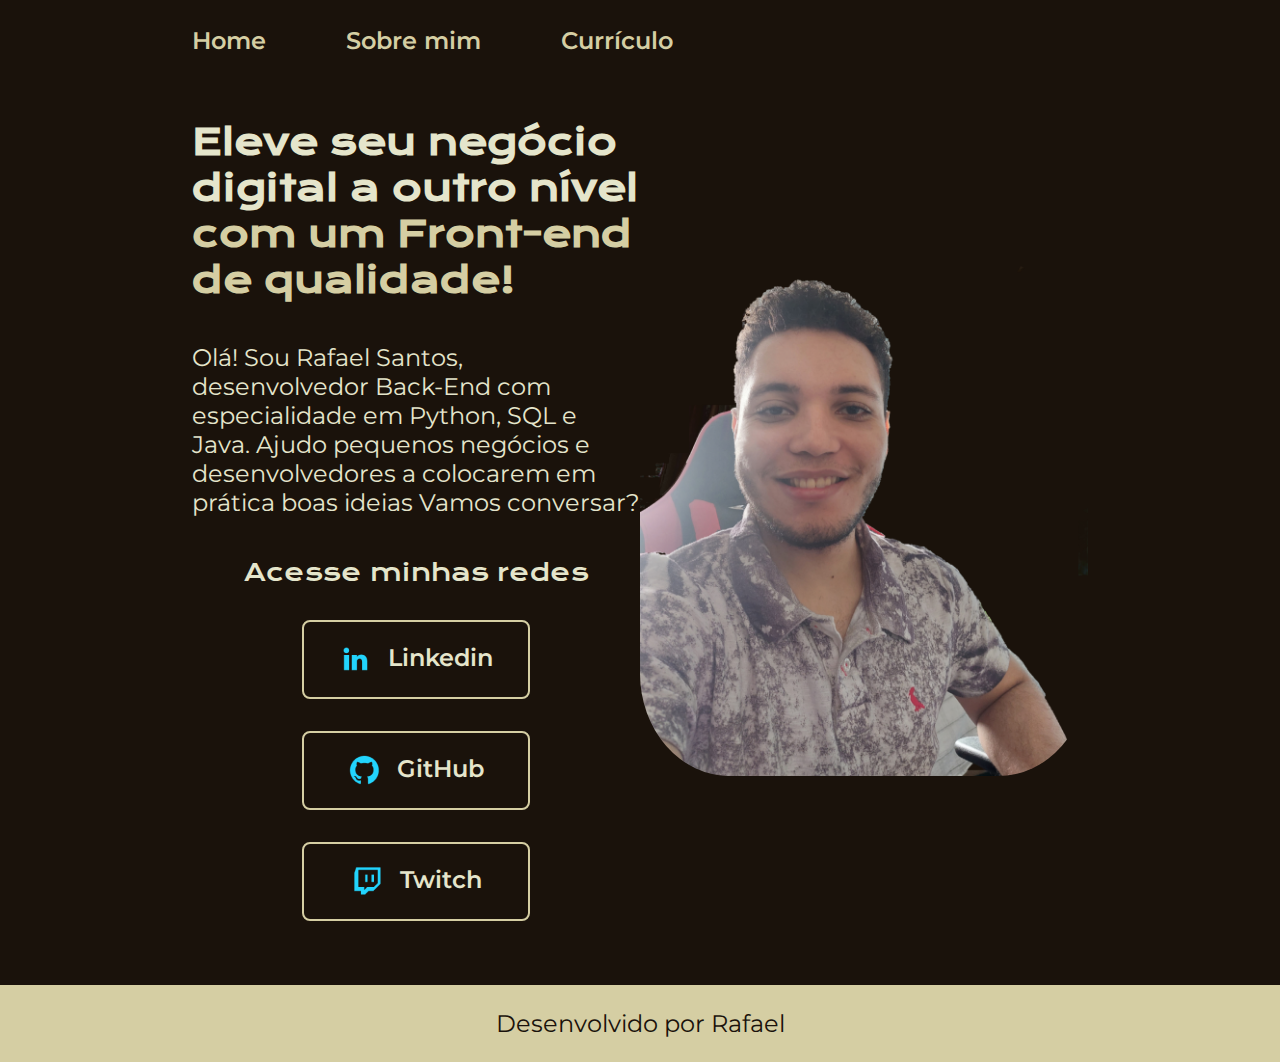
==== index.html @ f2c22c8a "Add files via upload" ====
<!DOCTYPE html>
<html lang="pt-br">
<head>
    <meta charset="UTF-8">
    <meta http-equiv="X-UA-Compatible" content="IE=edge">
    <meta name="viewport" content="width=device-width, initial-scale=1.0">
    <title>Portfólio</title>
    <link rel="stylesheet" href="./styles/styles.css">
</head>
<body>
    <header class="cabecalho">
        <nav class="cabecalho__menu">
            <a class="cabecalho__menu__link"  href="index.html">Home</a>
            <a class="cabecalho__menu__link"  href="about.html">Sobre mim</a>
            <a class="cabecalho__menu__link" href="curriculum.html">Currículo</a>
        </nav>
    </header>

    <main class="apresentacao">
    <section class="apresentacao__conteudo">
        <h1 class="apresentacao__conteudo__titulo">Eleve seu negócio digital a outro nível 
            <strong class="destaque-titulo"> com um Front-end de qualidade!</strong>
        </h1>
        <p class="apresentacao__conteudo__texto">Olá! Sou Rafael Santos, desenvolvedor Back-End com especialidade em Python, SQL e Java. Ajudo pequenos negócios e desenvolvedores a colocarem em prática boas ideias Vamos conversar?</p>
        
        <div class="apresentacao__links">
            <h2 class="apresentacao__links__subtitulo">Acesse minhas redes</h2>
            <a class="apresentacao__links__navegacao" href="https://www.linkedin.com/in/rafaelssantos-eng/">
                <img src="./assets/linkedin.png" alt="Imagem Linkedin">
                Linkedin
            </a>
            <a class="apresentacao__links__navegacao" href="https://github.com/faerur">
                <img src="./assets/github.png" alt="Imagem do Github">
                GitHub
            </a>
            <a class="apresentacao__links__navegacao" href="https://twitch.tv/faerurs">
                <img src="./assets/twitch.png" alt="Imagem da Twitch">
                Twitch
            </a>
        </div>
    </section>
    <img class="apresentacao__imagem" src="./assets/Imagem(1).png" alt="Foto do Rafael">
    </main>

    <footer class="rodape">
        
        <p>Desenvolvido por Rafael</p>

    </footer>
</body>
</html>
---- styles/styles.css ----
@import url('https://fonts.googleapis.com/css2?family=Krona+One&family=Montserrat:wght@400;600&display=swap');

:root{
    --cor-primaria: #1A120B;
    --cor-secundaria: #E5E5CB;
    --cor-terciaria: #D5CEA3;
    --cor-hover: #3C2A21;

    --fonte-primaria: 'Krona One', sans-serif;
    --fonte-secundaria: 'Montserrat', sans-serif;
}



*{
    margin: 0;
    padding: 0;
}


body{
    box-sizing: border-box;
    background-color: var(--cor-primaria);
    color: var(--cor-secundaria);
}

.destaque-titulo{
    color: var(--cor-terciaria);
}

.cabecalho{
    padding: 2% 0% 0% 15%;
}

.cabecalho__menu{
    display: flex;
    gap: 80px;
}

.cabecalho__menu__link{
    font-family: var(--fonte-secundaria);
    font-size: 1.5rem;
    font-weight: 600;
    text-decoration: none;
    color: var(--cor-terciaria);
}

.apresentacao{
    padding: 5% 15%;
    display:flex;
    align-items: center;
    justify-content: space-between;
}

.apresentacao__conteudo{
    width: auto;
    display: flex;
    flex-direction: column;
    gap: 40px;
}

.apresentacao__conteudo__titulo{
    font-size: 2.25rem;
    font-family: var(--fonte-primaria);
}

.apresentacao__conteudo__texto{
    font-size: 1.5rem;
    font-family: var(--fonte-secundaria);
}

.apresentacao__links{
    display: flex;
    justify-content: space-between;
    flex-direction: column;
    align-items: center;
    gap: 32px;
}

.apresentacao__links__subtitulo{
    font-family: var(--fonte-primaria);
    font-weight: 400;
    font-size: 1.5rem;
}

.apresentacao__links__navegacao{
    display: flex;
    justify-content: center;
    gap: 16px;
    border: 2px solid var(--cor-terciaria);
    text-decoration: none;
    width: 50%;
    text-align: center;
    font-size: 1.5rem;
    font-weight: 600;
    border-radius: 8px;
    font-family: var(--fonte-secundaria);
    padding: 21.5px 0;
    color: var(--cor-secundaria);
}

.apresentacao__links__botao:hover{
    background-color: var(--cor-hover);
    color: #e4db91;
    padding: 3%;
}

.apresentacao__imagem{
    width: 50%;
    border-radius: 20%;
}


.rodape{
    background-color: var(--cor-terciaria);
    padding: 24px;
    font-family: var(--fonte-secundaria);
    text-align: center;
    font-size: 1.5rem;
    color: var(--cor-primaria);
    font-weight: 400;
}

@media (max-width: 1200px){
    
    .cabecalho{
        padding: 10%;
    }

    .cabecalho__menu{
        justify-content: center;
    }

    .apresentacao {
        flex-direction: column-reverse;
        padding: 5%;
    }

}
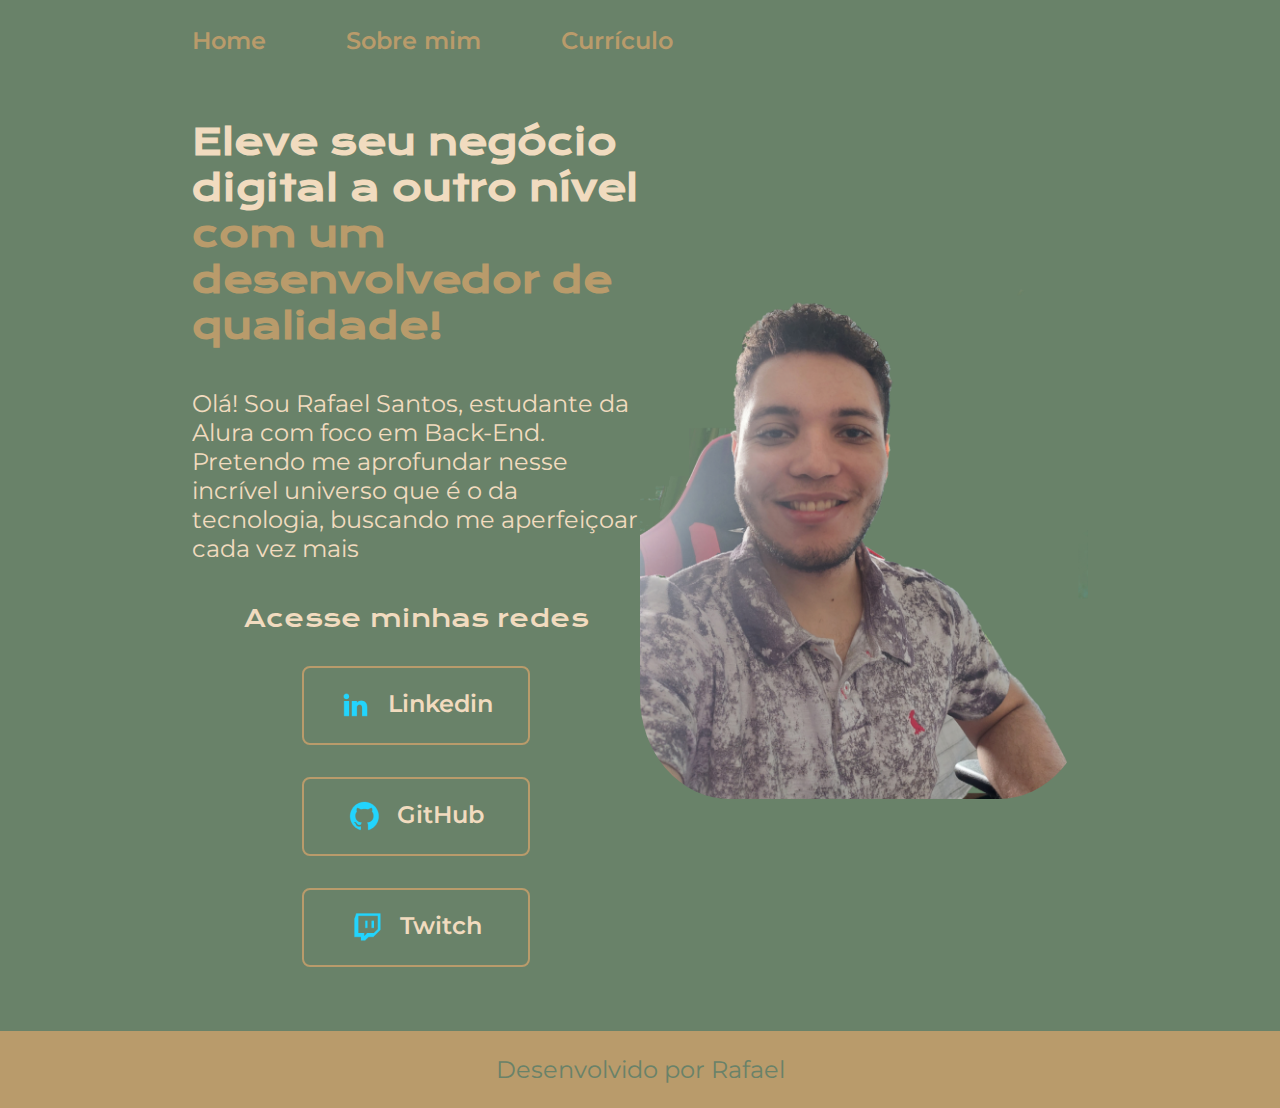
==== commit 9b4d17e4: "Add files via upload" ====
--- a/index.html
+++ b/index.html
@@ -19,9 +19,9 @@
     <main class="apresentacao">
     <section class="apresentacao__conteudo">
         <h1 class="apresentacao__conteudo__titulo">Eleve seu negócio digital a outro nível 
-            <strong class="destaque-titulo"> com um Front-end de qualidade!</strong>
+            <strong class="destaque-titulo"> com um desenvolvedor de qualidade!</strong>
         </h1>
-        <p class="apresentacao__conteudo__texto">Olá! Sou Rafael Santos, desenvolvedor Back-End com especialidade em Python, SQL e Java. Ajudo pequenos negócios e desenvolvedores a colocarem em prática boas ideias Vamos conversar?</p>
+        <p class="apresentacao__conteudo__texto">Olá! Sou Rafael Santos, estudante da Alura com foco em Back-End. Pretendo me aprofundar nesse incrível universo que é o da tecnologia, buscando me aperfeiçoar cada vez mais</p>
         
         <div class="apresentacao__links">
             <h2 class="apresentacao__links__subtitulo">Acesse minhas redes</h2>
--- a/styles/styles.css
+++ b/styles/styles.css
@@ -1,10 +1,10 @@
 @import url('https://fonts.googleapis.com/css2?family=Krona+One&family=Montserrat:wght@400;600&display=swap');
 
 :root{
-    --cor-primaria: #1A120B;
-    --cor-secundaria: #E5E5CB;
-    --cor-terciaria: #D5CEA3;
-    --cor-hover: #3C2A21;
+    --cor-primaria: #698269;
+    --cor-secundaria: #F1DBBF;
+    --cor-terciaria: #B99B6B;
+    --cor-hover: #AA5656;
 
     --fonte-primaria: 'Krona One', sans-serif;
     --fonte-secundaria: 'Montserrat', sans-serif;
@@ -99,7 +99,7 @@
     color: var(--cor-secundaria);
 }
 
-.apresentacao__links__botao:hover{
+.apresentacao__links__navegacao:hover{
     background-color: var(--cor-hover);
     color: #e4db91;
     padding: 3%;
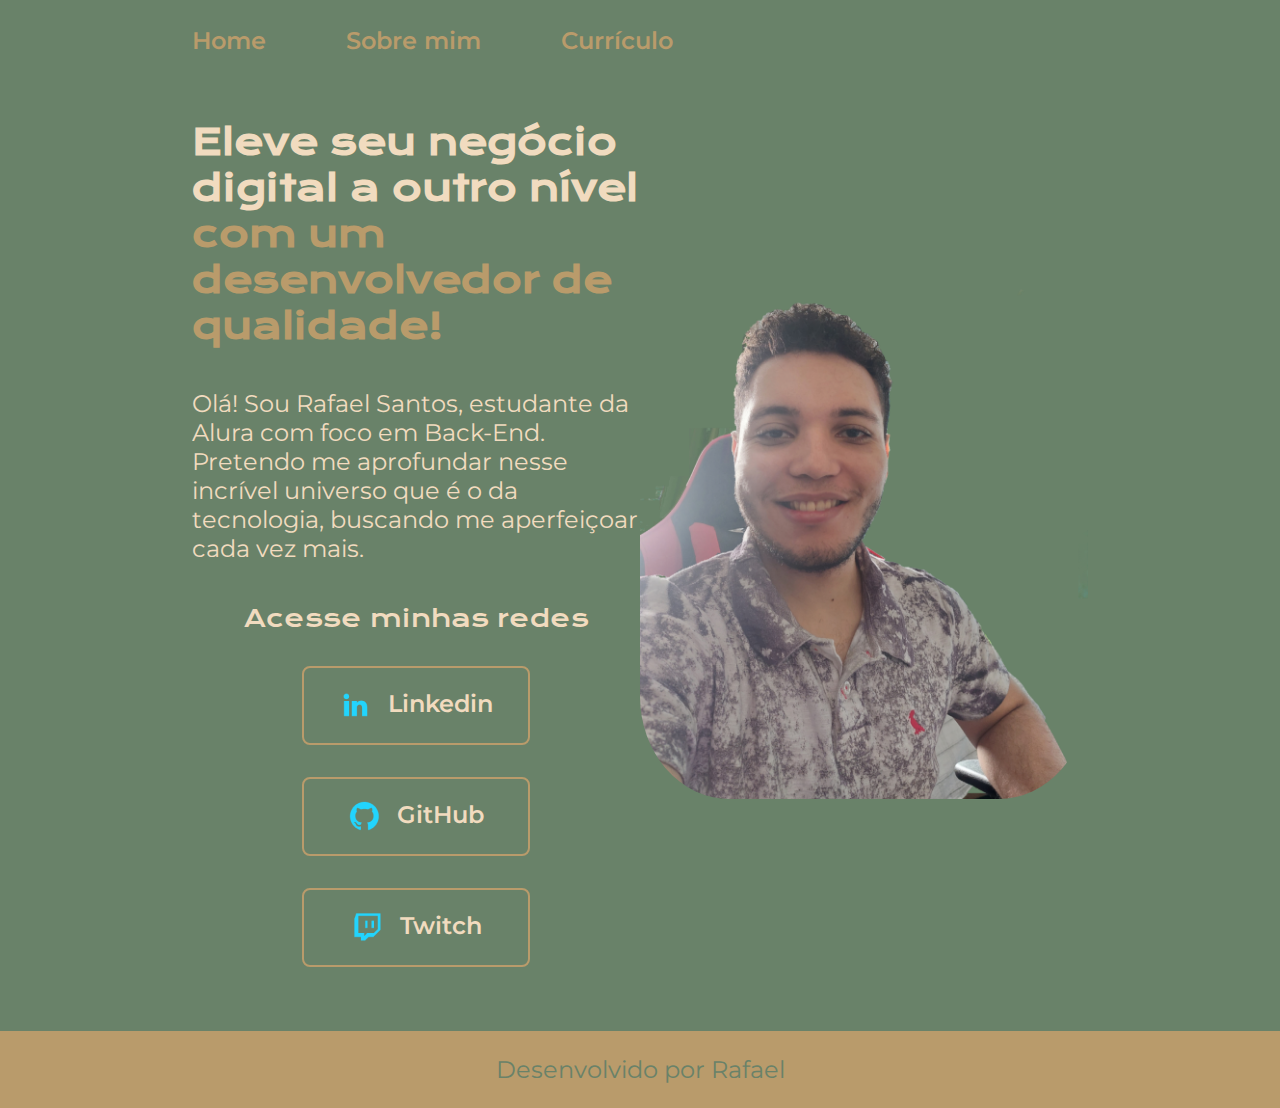
==== commit a4e023e6: "Add files via upload" ====
--- a/index.html
+++ b/index.html
@@ -21,7 +21,7 @@
         <h1 class="apresentacao__conteudo__titulo">Eleve seu negócio digital a outro nível 
             <strong class="destaque-titulo"> com um desenvolvedor de qualidade!</strong>
         </h1>
-        <p class="apresentacao__conteudo__texto">Olá! Sou Rafael Santos, estudante da Alura com foco em Back-End. Pretendo me aprofundar nesse incrível universo que é o da tecnologia, buscando me aperfeiçoar cada vez mais</p>
+        <p class="apresentacao__conteudo__texto">Olá! Sou Rafael Santos, estudante da Alura com foco em Back-End. Pretendo me aprofundar nesse incrível universo que é o da tecnologia, buscando me aperfeiçoar cada vez mais.</p>
         
         <div class="apresentacao__links">
             <h2 class="apresentacao__links__subtitulo">Acesse minhas redes</h2>
